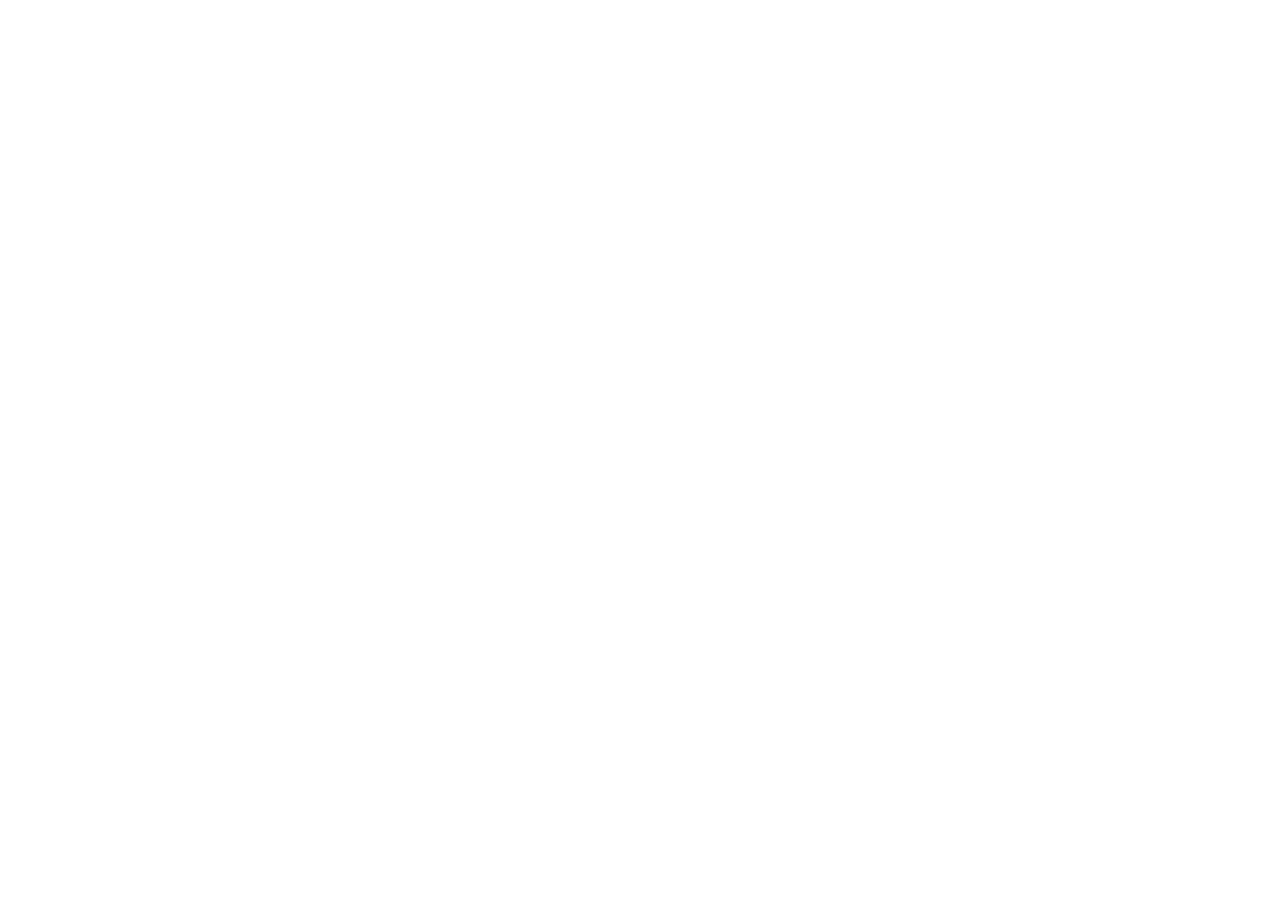
==== photos.html @ fa326661 "add photos.html file" ====
<!doctype html>

<!-- If multi-language site, reconsider usage of html lang declaration here. -->
<html lang="en"> 

<head>
 
  <meta charset="utf-8">

  <title>Whether Check</title>
  
  <!-- 120 word description for SEO purposes goes here. Note: Usage of lang tag. -->
  <meta name="description" lang="en" content="">
  
  <!-- Keywords to help with SEO go here. Note: Usage of lang tag.  -->
  <meta name="keywords" lang="en" content="">
  
  <!-- View-port Basics: http://mzl.la/VYREaP -->
  <!-- This meta tag is used for mobile device to display the page without any zooming,
       so how much the device is able to fit on the screen is what's shown initially. 
       Remove comments from this tag, when you want to apply media queries to the website. -->
  <meta name="viewport" content="width=device-width, initial-scale=1, maximum-scale=1">

  <!-- Place favicon.ico in the root directory: mathiasbynens.be/notes/touch-icons -->
  <link rel="shortcut icon" href="favicon.ico" />

  <!-- FontAwesome CDN link -->
  <link rel="stylesheet" media="screen" href="./assets/vendor/fontAwesome.all.min.css">
  <link rel="stylesheet" href="https://cdnjs.cloudflare.com/ajax/libs/font-awesome/5.15.1/css/all.min.css">

  <!-- Default style-sheet is for 'media' type screen (color computer display).  -->
  <link rel="stylesheet" media="screen" href="./assets/css/style.css" >

  <!-- html5shiv aka html5 shim. Supporting HTML5 and CSS for IE browsers less than IE9. -->	
  <!--[if lt IE 9]>  
  <script src="http://html5shiv.googlecode.com/svn/trunk/html5.js"></script>  
  <![endif]-->

</head>

<body>

  <!--container start-->
  <div class="container">

    <!--Header section start-->
    <header>
    </header>
    <!--Header section ends-->

    <!--Main section start-->
    <main>
    </main>
    <!--Main section ends-->

    <!--Footer section start-->
    <footer>      
    </footer>
    <!--Footer section ends-->

  </div>
  <!--container ends-->


<script src="./assets/vendor/jquery-1.8.3.min.js"></script>
<script src="./assets/js/script.js"></script>
</body>
</html>
---- assets/css/style.css ----
@charset "utf-8";

/*------------------------------------------------------------------
  [Table of contents]
  * To keep an overview of structure of your code, we make use of table of 
  * content. Table of content is use display the overall tree structure of your
  * Layout. 
  * (NOTE: Remove this commented code once you start developing the code.
  * Remove the following table of content and add your own as this is just and 
  * example to let you know)

  1. CSS Reset Code
    1.1. Eric Meyers Reset/HTML5 display-role reset for older browsers
    1.2. Clear Fix
    1.3. Font class declaration
  2. Body
  3. Header / .header
    2.1. Navigation / .navbar
  4. Content / .content
    4.1. Left column / .leftcolumn
    4.2. Right column / .rightcolumn
    4.3. Sidebar / .sidebar
      4.3.1. RSS / .rss
      4.3.2. Search / .search
      4.3.3. Boxes / .box
      4.3.4. Sideblog / .sideblog
      4.3.5. Advertisements / .ads
  5. Footer / .footer
  ------------------------------------------------------------------*/

/*------------------------------------------------------------------
  [Color codes]
  * Mention the color code you have used in your html document for the respective
  * elements given as follow. 
  * (NOTE: Remove this commented code once you start developing the code. 
  * Remove the following color code and add your own as this is just and 
  * example to let you know)

  Header nav: #e5e5df (Cararra)
  Header nav a (hover): #fff (white)
  Header nav a (active): #fff (white)
-------------------------------------------------------------------*/

/*------------------------------------------------------------------
  [Typography]
  * Mention the Typography you have used in your html document for the respective
  * elements given as follow.
  * (NOTE: Remove this commented code once you start developing the code. 
  * Remove the following typography and add your own as this is just and 
  * example to let you know)

  Header nav a: 16px 'Futura Bold', 'Gill Sans', Arial, 'Helvetica Neue', Helvetica, sans-serif;
  View-register li a : 12px 'Futura Bold', 'Gill Sans', Arial, 'Helvetica Neue', Helvetica, sans-serif;
  -------------------------------------------------------------------*/

/* ==========================================================================
   1. CSS Reset Code
   ========================================================================== */

/* 1.1. Eric Meyers Reset
   http://meyerweb.com/eric/tools/css/reset/
   v2.0 | 20110126
   License: none (public domain)
   ========================================================================== */
html, body, div, span, applet, object, iframe, h1, h2, h3, h4, h5, h6, p,
blockquote, pre, a, abbr, acronym, address, big, cite, code, del, dfn, em, img,
ins, kbd, q, s, samp, small, strike, strong, sub, sup, tt, var, b, u, i, center,
dl, dt, dd, ol, ul, li, fieldset, form, label, legend, table, caption, tbody,
tfoot, thead, tr, th, td, article, aside, canvas, details, embed, figure,
figcaption, footer, header, hgroup, menu, nav, output, ruby, section, summary,
time, mark, audio, video {
  margin: 0;
  padding: 0;
  border: 0;
  font-size: 100%;
  font: inherit;
  vertical-align: baseline;
}

/* HTML5 display-role reset for older browsers */
article, aside, details, figcaption, figure,
footer, header, hgroup, menu, nav, section {
  display: block;
}

/* Force scrollbar */
html { overflow-y: scroll; }

/* Align radios and text inputs with their label */

input[type='radio'] { vertical-align: text-bottom; }

/* Hand cursor on clickable input elements */
label,
input[type='button'],
input[type='submit'],
button {
  cursor: pointer;
}

strong {
  font-weight: bold;
  font-family: inherit;
  font-size: inherit;
}

em { font-style: italic; }

img {
  border: 0;
  vertical-align: middle;
}

sub,
sup {
  vertical-align: baseline;
  position: relative;
  font-size: 55%;
  line-height: 0;
}

sup { top: -.7em; }

sub { bottom: -.25em; }

/* 1.2. Clear Fix
   ========================================================================== */

.cf:before,
.cf:after {
  display: table;
  content: " ";
}

.cf:after { clear: both; }

.cf { *zoom: 1; }

/* 1.3. Font class declaration
   ========================================================================== */
/*
 * Mention the font property (eg: font-family, font-size, font-weight, font-style
 * etc) that have been commonly used in the html document. Make a class of it and
 * apply to the element wherever it is needed. If any single property in changed,
 * then override only that property in the particular class which is used for the
 * element.
 * (NOTE: Remove this commented code once you start 
 * developing the code. Remove the following font class and add your own
 * as this is just and example to let you know. If there is only one font family
 * followed throughout the site, then menstion the font property in body. No need
 * of creating an extra class for it) */

.futura-bold-font {
  font-family: 'Futura Bold', 'Gill Sans', Arial, 'Helvetica Neue', Helvetica, sans-serif;
  font-style: normal;
  font-weight: bold;
}
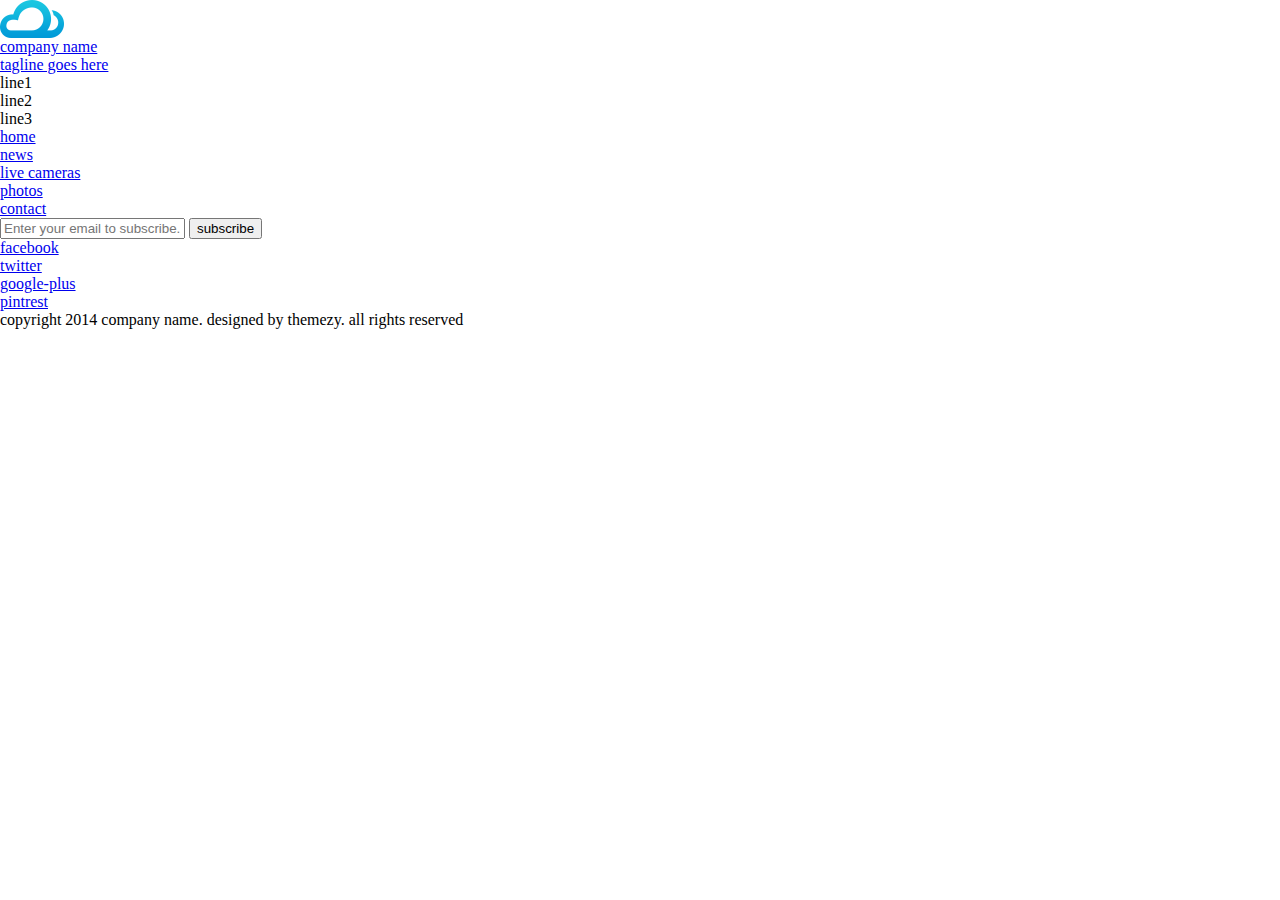
==== commit 49710c06: "add header and footer section structure" ====
--- a/photos.html
+++ b/photos.html
@@ -1,68 +1,102 @@
 <!doctype html>
+<html lang="en"> 
+  <head>
+    <meta charset="utf-8">
+    <title>Weather Check</title>
+    <meta name="description" lang="en" content="Openweather API is one of the most recognisable and elegant APIs. Powered by ML technologies, it provides all necessary for businesses weather information for any location on the globe. All you need to start using it is to sign up and call API straightforwardly.">
+    <meta name="keywords" lang="en" content="Openweather, api, Current Weather, forcasting, weather forcasting">
+    <meta name="viewport" content="width=device-width, initial-scale=1, maximum-scale=1">
+    <link rel="shortcut icon" href="favicon.ico" />
 
-<!-- If multi-language site, reconsider usage of html lang declaration here. -->
-<html lang="en"> 
+    <!-- FontAwesome CDN link -->
+    <link rel="stylesheet" media="screen" href="./assets/vendor/fontAwesome.all.min.css">
+    <link rel="stylesheet" href="https://cdnjs.cloudflare.com/ajax/libs/font-awesome/5.15.1/css/all.min.css">
 
-<head>
- 
-  <meta charset="utf-8">
+    <!-- Default style-sheet is for 'media' type screen (color computer display).  -->
+    <link rel="stylesheet" media="screen" href="./assets/css/style.css" >
+    
+    <script src="http://html5shiv.googlecode.com/svn/trunk/html5.js"></script>  
+  </head>
 
-  <title>Whether Check</title>
-  
-  <!-- 120 word description for SEO purposes goes here. Note: Usage of lang tag. -->
-  <meta name="description" lang="en" content="">
-  
-  <!-- Keywords to help with SEO go here. Note: Usage of lang tag.  -->
-  <meta name="keywords" lang="en" content="">
-  
-  <!-- View-port Basics: http://mzl.la/VYREaP -->
-  <!-- This meta tag is used for mobile device to display the page without any zooming,
-       so how much the device is able to fit on the screen is what's shown initially. 
-       Remove comments from this tag, when you want to apply media queries to the website. -->
-  <meta name="viewport" content="width=device-width, initial-scale=1, maximum-scale=1">
+  <body>
 
-  <!-- Place favicon.ico in the root directory: mathiasbynens.be/notes/touch-icons -->
-  <link rel="shortcut icon" href="favicon.ico" />
+    <!--container start-->
+    <div class="container">
 
-  <!-- FontAwesome CDN link -->
-  <link rel="stylesheet" media="screen" href="./assets/vendor/fontAwesome.all.min.css">
-  <link rel="stylesheet" href="https://cdnjs.cloudflare.com/ajax/libs/font-awesome/5.15.1/css/all.min.css">
+      <!--Header section start-->
+      <header>
+        <div class="wrapper">
+          <!-- Logo starts here -->
+          <a href="index.html" title="logo" class="logo">
+            <div class="logoImage">
+              <img src="./assets/images/logo.png" alt="logo" />
+            </div>
+            <div class="logoText">
+              <h1>company name</h1>
+              <span>tagline goes here</span>
+            </div>
+          </a>
+          <!-- Logo ends here -->
+          <!-- Humberger starts here -->
+          <div class="burger">
+            <div class="line">line1</div>
+            <div class="line">line2</div>
+            <div class="line">line3</div>
+          </div>
+          <!-- Humberger ends here -->
+          <!-- Navbar starts here -->
+          <nav class="navbar hide-navbar">
+            <ul class="menu">
+              <li class="menu-item"><a href="index.html" class="menu-link" title="home">home</a></li>
+              <li class="menu-item"><a href="#" class="menu-link" title="news">news</a></li>
+              <li class="menu-item"><a href="#" class="menu-link" title="live cameras">live cameras</a></li>
+              <li class="menu-item"><a href="photos.html" class="menu-link active" title="photos">photos</a></li>
+              <li class="menu-item"><a href="#" class="menu-link" title="contact">contact</a></li>
+            </ul>
+          </nav>
+          <!-- Navbar ends here -->
+        </div>
+      </header>
+      <!--Header section ends-->
 
-  <!-- Default style-sheet is for 'media' type screen (color computer display).  -->
-  <link rel="stylesheet" media="screen" href="./assets/css/style.css" >
+      <!--Main section start-->
+      <main>
+      </main>
+      <!--Main section ends-->
 
-  <!-- html5shiv aka html5 shim. Supporting HTML5 and CSS for IE browsers less than IE9. -->	
-  <!--[if lt IE 9]>  
-  <script src="http://html5shiv.googlecode.com/svn/trunk/html5.js"></script>  
-  <![endif]-->
+      <!--Footer section start-->
+      <footer>
+        <div class="wrapper">
+          <div class="mail-and-icons">
+            <form class="email-form">
+              <div class="form-inputs">
+                <input type="email" class="input-field" placeholder="Enter your email to subscribe..." />
+                <input type="submit" class="btn subscribe" name="subscribe" value="subscribe" />
+              </div>
+            </form>
+            <ul class="footer-icons">
+              <li class="icon">
+                <a href="#" class="icon-link facebook" title="facebook">facebook</a>
+              </li>
+              <li class="icon">
+                <a href="#" class="icon-link twitter" title="twitter">twitter</a>
+              </li>
+              <li class="icon">
+                <a href="#" class="icon-link google-plus" title="google-plus">google-plus</a>
+              </li>
+              <li class="icon">
+                <a href="#" class="icon-link pintrest" title="pintrest">pintrest</a>
+              </li>
+            </ul>
+          </div>
+          <p class="copy-right-text">copyright 2014 company <span class="lowercase-text">name</span>. designed <span class="lowercase-text">by</span> themezy. all <span class="lowercase-text">rights reserved</span></p>
+        </div>
+      </footer>
+      <!--Footer section ends-->
 
-</head>
+    </div>
+    <!--container ends-->
 
-<body>
-
-  <!--container start-->
-  <div class="container">
-
-    <!--Header section start-->
-    <header>
-    </header>
-    <!--Header section ends-->
-
-    <!--Main section start-->
-    <main>
-    </main>
-    <!--Main section ends-->
-
-    <!--Footer section start-->
-    <footer>      
-    </footer>
-    <!--Footer section ends-->
-
-  </div>
-  <!--container ends-->
-
-
-<script src="./assets/vendor/jquery-1.8.3.min.js"></script>
-<script src="./assets/js/script.js"></script>
-</body>
+    <script src="./assets/js/script.js"></script>
+  </body>
 </html>
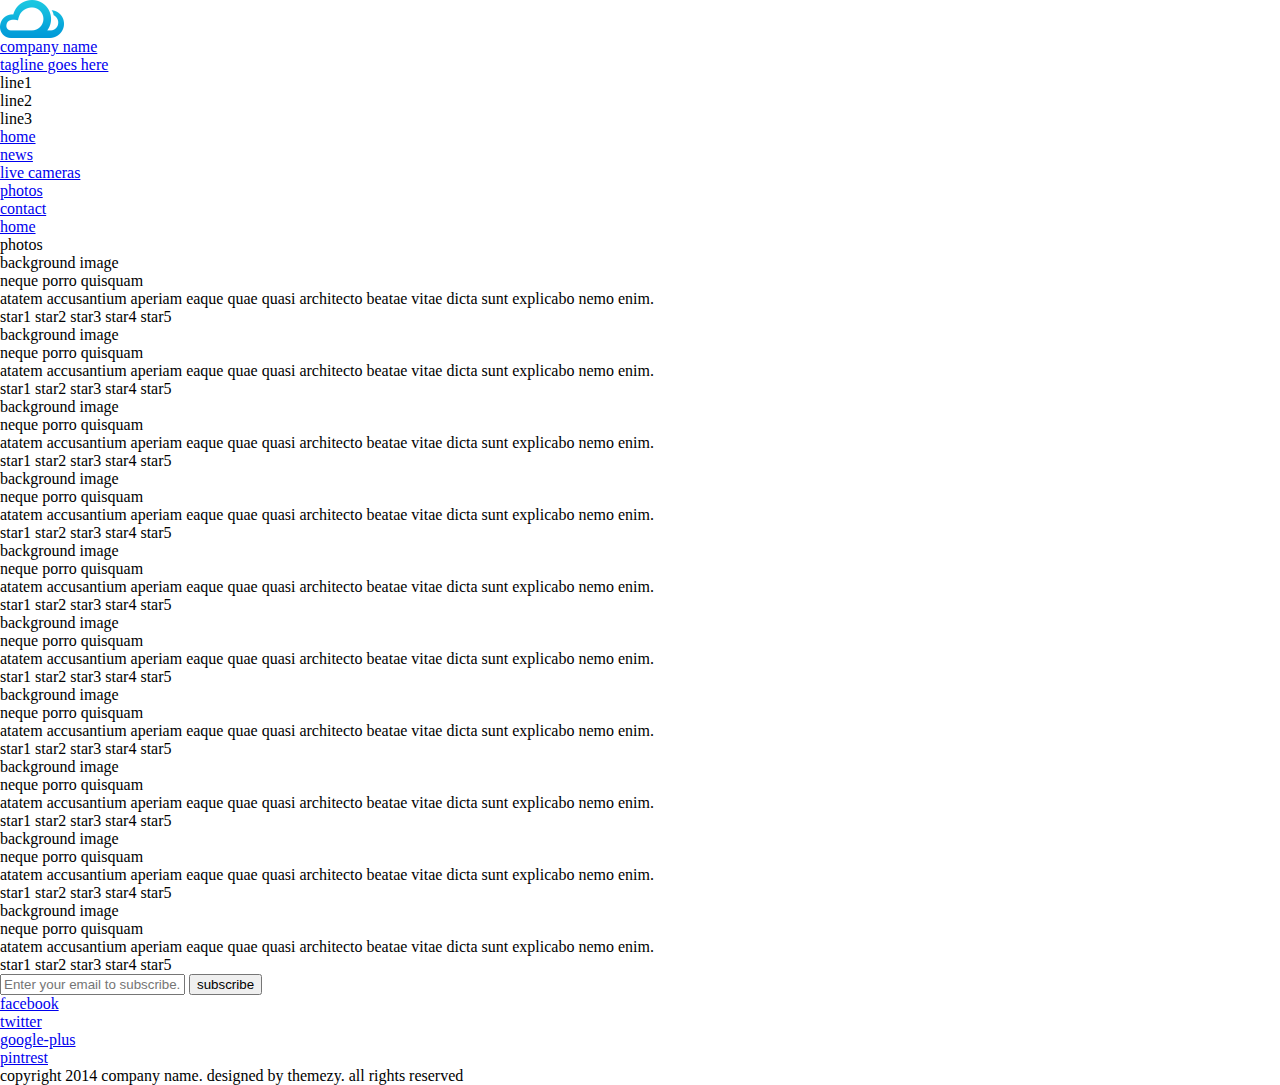
==== commit ea5769c4: "add banner structure for photos.html" ====
--- a/photos.html
+++ b/photos.html
@@ -60,7 +60,183 @@
       <!--Header section ends-->
 
       <!--Main section start-->
-      <main>
+      <main class="photos-main">
+        <!-- Banner section starts here -->
+        <div class="banner">
+          <div class="wrapper">
+            <ul class="breadcrums">
+              <li class="from"><a href="index.html" title="home page">home</a></li>
+              <li class="to">photos</li>
+            </ul>
+            <div class="photo-cards">
+              <ul class="cards">
+                <li class="card">
+                  <div class="photo-container">background image</div>
+                  <article class="card-text">
+                    <h4 class="card-title">neque porro quisquam</h4>
+                    <p class="card-decsription">
+                      atatem accusantium aperiam eaque quae quasi architecto beatae vitae dicta sunt explicabo nemo enim.
+                    </p>
+                    <p class="ratings">
+                      <span class="icon-star">star1</span>
+                      <span class="icon-star">star2</span>
+                      <span class="icon-star">star3</span>
+                      <span class="icon-star">star4</span>
+                      <span class="icon-star">star5</span>
+                    </p>  
+                  </article>
+                </li>
+                <li class="card">
+                  <div class="photo-container">background image</div>
+                  <article class="card-text">
+                    <h4 class="card-title">neque porro quisquam</h4>
+                    <p class="card-decsription">
+                      atatem accusantium aperiam eaque quae quasi architecto beatae vitae dicta sunt explicabo nemo enim.
+                    </p>
+                    <p class="ratings">
+                      <span class="icon-star">star1</span>
+                      <span class="icon-star">star2</span>
+                      <span class="icon-star">star3</span>
+                      <span class="icon-star">star4</span>
+                      <span class="icon-star">star5</span>
+                    </p>  
+                  </article>
+                </li>
+                <li class="card">
+                  <div class="photo-container">background image</div>
+                  <article class="card-text">
+                    <h4 class="card-title">neque porro quisquam</h4>
+                    <p class="card-decsription">
+                      atatem accusantium aperiam eaque quae quasi architecto beatae vitae dicta sunt explicabo nemo enim.
+                    </p>
+                    <p class="ratings">
+                      <span class="icon-star">star1</span>
+                      <span class="icon-star">star2</span>
+                      <span class="icon-star">star3</span>
+                      <span class="icon-star">star4</span>
+                      <span class="icon-star">star5</span>
+                    </p>  
+                  </article>
+                </li>
+                <li class="card">
+                  <div class="photo-container">background image</div>
+                  <article class="card-text">
+                    <h4 class="card-title">neque porro quisquam</h4>
+                    <p class="card-decsription">
+                      atatem accusantium aperiam eaque quae quasi architecto beatae vitae dicta sunt explicabo nemo enim.
+                    </p>
+                    <p class="ratings">
+                      <span class="icon-star">star1</span>
+                      <span class="icon-star">star2</span>
+                      <span class="icon-star">star3</span>
+                      <span class="icon-star">star4</span>
+                      <span class="icon-star">star5</span>
+                    </p>  
+                  </article>
+                </li>
+                <li class="card">
+                  <div class="photo-container">background image</div>
+                  <article class="card-text">
+                    <h4 class="card-title">neque porro quisquam</h4>
+                    <p class="card-decsription">
+                      atatem accusantium aperiam eaque quae quasi architecto beatae vitae dicta sunt explicabo nemo enim.
+                    </p>
+                    <p class="ratings">
+                      <span class="icon-star">star1</span>
+                      <span class="icon-star">star2</span>
+                      <span class="icon-star">star3</span>
+                      <span class="icon-star">star4</span>
+                      <span class="icon-star">star5</span>
+                    </p>  
+                  </article>
+                </li>
+              </ul>
+              <ul class="cards">
+                <li class="card">
+                  <div class="photo-container">background image</div>
+                  <article class="card-text">
+                    <h4 class="card-title">neque porro quisquam</h4>
+                    <p class="card-decsription">
+                      atatem accusantium aperiam eaque quae quasi architecto beatae vitae dicta sunt explicabo nemo enim.
+                    </p>
+                    <p class="ratings">
+                      <span class="icon-star">star1</span>
+                      <span class="icon-star">star2</span>
+                      <span class="icon-star">star3</span>
+                      <span class="icon-star">star4</span>
+                      <span class="icon-star">star5</span>
+                    </p>  
+                  </article>
+                </li>
+                <li class="card">
+                  <div class="photo-container">background image</div>
+                  <article class="card-text">
+                    <h4 class="card-title">neque porro quisquam</h4>
+                    <p class="card-decsription">
+                      atatem accusantium aperiam eaque quae quasi architecto beatae vitae dicta sunt explicabo nemo enim.
+                    </p>
+                    <p class="ratings">
+                      <span class="icon-star">star1</span>
+                      <span class="icon-star">star2</span>
+                      <span class="icon-star">star3</span>
+                      <span class="icon-star">star4</span>
+                      <span class="icon-star">star5</span>
+                    </p>  
+                  </article>
+                </li>
+                <li class="card">
+                  <div class="photo-container">background image</div>
+                  <article class="card-text">
+                    <h4 class="card-title">neque porro quisquam</h4>
+                    <p class="card-decsription">
+                      atatem accusantium aperiam eaque quae quasi architecto beatae vitae dicta sunt explicabo nemo enim.
+                    </p>
+                    <p class="ratings">
+                      <span class="icon-star">star1</span>
+                      <span class="icon-star">star2</span>
+                      <span class="icon-star">star3</span>
+                      <span class="icon-star">star4</span>
+                      <span class="icon-star">star5</span>
+                    </p>  
+                  </article>
+                </li>
+                <li class="card">
+                  <div class="photo-container">background image</div>
+                  <article class="card-text">
+                    <h4 class="card-title">neque porro quisquam</h4>
+                    <p class="card-decsription">
+                      atatem accusantium aperiam eaque quae quasi architecto beatae vitae dicta sunt explicabo nemo enim.
+                    </p>
+                    <p class="ratings">
+                      <span class="icon-star">star1</span>
+                      <span class="icon-star">star2</span>
+                      <span class="icon-star">star3</span>
+                      <span class="icon-star">star4</span>
+                      <span class="icon-star">star5</span>
+                    </p>  
+                  </article>
+                </li>
+                <li class="card">
+                  <div class="photo-container">background image</div>
+                  <article class="card-text">
+                    <h4 class="card-title">neque porro quisquam</h4>
+                    <p class="card-decsription">
+                      atatem accusantium aperiam eaque quae quasi architecto beatae vitae dicta sunt explicabo nemo enim.
+                    </p>
+                    <p class="ratings">
+                      <span class="icon-star">star1</span>
+                      <span class="icon-star">star2</span>
+                      <span class="icon-star">star3</span>
+                      <span class="icon-star">star4</span>
+                      <span class="icon-star">star5</span>
+                    </p>  
+                  </article>
+                </li>
+              </ul>
+            </div>
+          </div>
+        </div>
+        <!-- Banner section ends here -->
       </main>
       <!--Main section ends-->
 
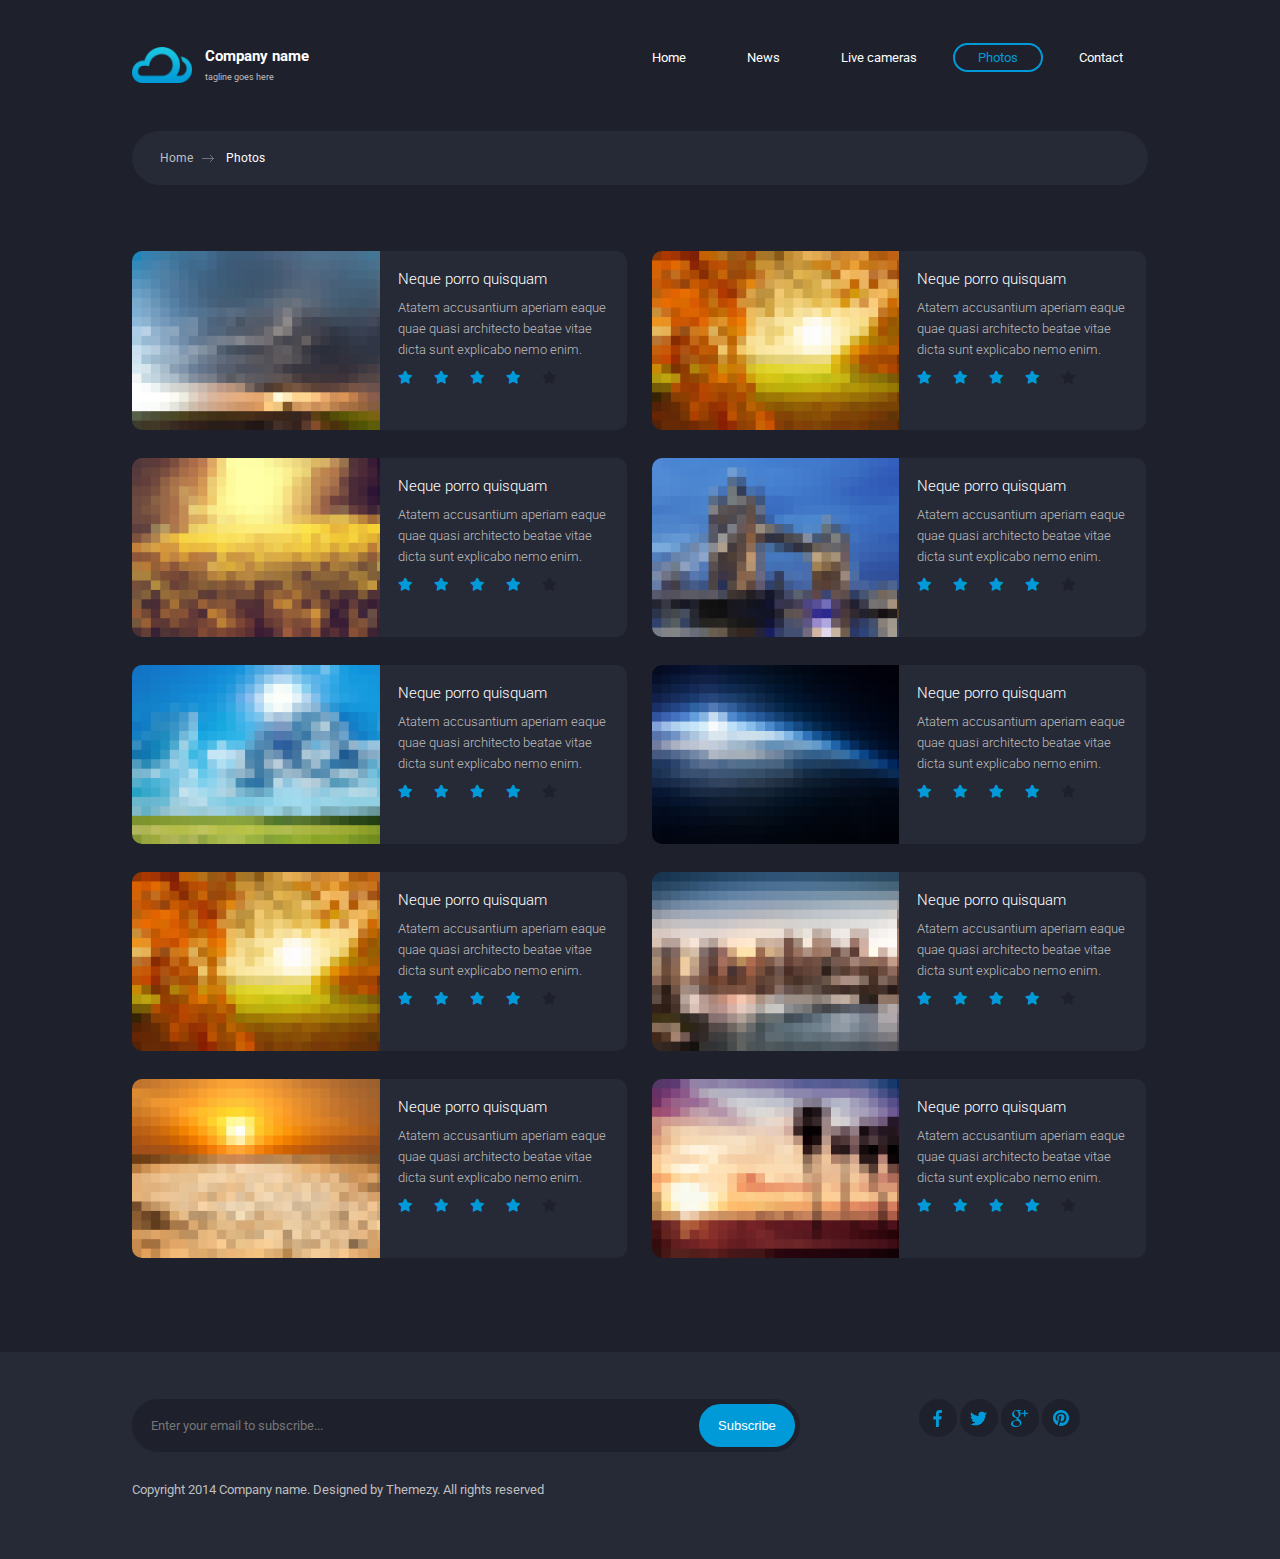
==== commit 8ff0ad44: "remove html5 script link from photos.html" ====
--- a/photos.html
+++ b/photos.html
@@ -15,7 +15,6 @@
     <!-- Default style-sheet is for 'media' type screen (color computer display).  -->
     <link rel="stylesheet" media="screen" href="./assets/css/style.css" >
     
-    <script src="http://html5shiv.googlecode.com/svn/trunk/html5.js"></script>  
   </head>
 
   <body>
--- a/assets/css/style.css
+++ b/assets/css/style.css
@@ -1,4 +1,5 @@
 @charset "utf-8";
+@import url('https://fonts.googleapis.com/css2?family=Roboto:wght@100;300;400;500;700;900&display=swap');
 
 /*------------------------------------------------------------------
   [Table of contents]
@@ -155,3 +156,1089 @@
   font-style: normal;
   font-weight: bold;
 }
+
+/* ==========================================================================
+  common styling starts
+ ========================================================================== */
+
+:root {
+  --primery-bg-color : #1e202b;
+  --secondary-bg-color : #262936;
+  --headline-text-color : #fff;
+  --info-text-color : #bfbfbf;
+  --button-color : #009ad8;
+}
+
+*,
+*::after,
+*::before { 
+  -webkit-box-sizing: border-box; 
+  box-sizing: border-box; 
+}
+
+body { font-family: 'Roboto', sans-serif; }
+ul { list-style: none; }
+a { text-decoration: none; }
+
+.wrapper {
+  max-width: 1349px;
+  width: 79.3%;
+  margin: 0 auto;
+}
+
+.btn {
+  padding: 0 35px;
+  border: 2px solid var(--button-color);
+  border-radius: 50px;
+  background:var(--button-color);
+  color: var(--headline-text-color);
+  font-size: 13px;
+  text-transform: capitalize;
+  -webkit-transition: .3s ease;
+  -o-transition: .3s ease;
+  transition: .3s ease;
+}
+
+.headline {
+  margin-bottom: 19px;
+  color: var(--headline-text-color);
+  font-size: 34px;
+  font-weight: 300;
+}
+
+.headline::first-letter { text-transform: capitalize; }
+
+/* ==========================================================================
+  Header styling starts
+ ========================================================================== */
+
+header { 
+  width: 100%;
+  background-color: var(--primery-bg-color);
+}
+
+header .wrapper,
+.logo,
+.menu { 
+  display: -webkit-box; 
+  display: -ms-flexbox; 
+  display: flex; 
+}
+
+header .wrapper { padding: 47px 0; }
+
+.logo { 
+  -webkit-box-flex: 1; 
+  -ms-flex: 1; 
+  flex: 1; 
+}
+
+.navbar { 
+  -webkit-box-flex: 3; 
+  -ms-flex: 3; 
+  flex: 3; 
+}
+
+/*----- Logo starts here -----*/
+
+.logoImage { 
+  width: 60px;
+  margin-right: 13px;
+}
+
+.logoImage img {
+  width: 100%;
+  background-position: center;
+  background-repeat: no-repeat;
+  background-size: cover;
+} 
+
+.logoText h1 {
+  color: var(--headline-text-color);
+  font-size: 15px;
+  font-weight: 700;
+}
+
+.logoText h1::first-letter { text-transform: capitalize; }
+
+.logoText span {
+  color: var(--info-text-color);
+  font-size: 9px;
+}
+
+/*----- Burger starts here -----*/
+
+.burger { display: none; }
+
+/*----- Navbar starts here -----*/
+
+.menu { float: right; }
+.menu-item { margin-left: 11px; }
+
+.menu-item:not(:nth-child(3)),
+.menu-item:nth-child(3)::first-letter { text-transform: capitalize; }
+
+.menu-link { 
+  padding: 5px 23px;
+  border: 2px solid transparent;
+  border-radius: 50px;
+  color: var(--headline-text-color); 
+  font-size: 13px;
+  font-weight: 400;
+  -webkit-transition: .3s ease;
+  -o-transition: .3s ease;
+  transition: .3s ease;
+}
+
+.menu-link.active { 
+  border-color: var(--button-color);
+  color: var(--button-color); 
+}
+
+/* ==========================================================================
+  Header styling ends
+ ========================================================================== */
+
+/* ==========================================================================
+  Home page Main styling starts
+  ========================================================================== */
+  
+/*----- Banner starts here -----*/
+
+.home-main .banner {
+  width: 100%;
+  padding: 66px 0 207px;
+  position: relative;
+  background: url("../images/banner.png");
+  background-position: 0;
+  background-repeat: no-repeat;
+  background-size: cover;
+}
+
+.form-inputs {
+  padding: 5px;
+  border-radius: 50px;
+  display:-webkit-box;
+  display:-ms-flexbox;
+  display:flex;
+  -webkit-box-orient:horizontal;
+  -webkit-box-direction:normal;
+  -ms-flex-direction:row;
+  flex-direction:row;
+  background-color: var(--primery-bg-color);
+}
+
+.input-field {
+  width: 100%;
+  padding: 14px;
+  border: none;
+  border-radius: 50px;
+  background-color: var(--primery-bg-color);
+  color: var(--headline-text-color);
+  font-family: 'Roboto', sans-serif;
+}
+
+.input-field:focus { outline: none; }
+
+/*----- Weather report starts here -----*/
+
+.error-container { padding-bottom: 10px; }
+
+.message {
+  color: #ffffff;
+  font-size: 25px;
+  text-transform: capitalize;
+}
+
+.weather-report {
+  width: 40%;
+  border-radius: 10px;
+  position: absolute;
+  top: 57%;
+  left: 50%;
+  -webkit-transform: translateX(-50%);
+  -ms-transform: translateX(-50%);
+  transform: translateX(-50%);
+  background-color: #323544;
+}
+
+.report-header {
+  padding: 10px 10px;
+  border-top-left-radius: 10px;
+  border-top-right-radius: 10px;
+  display: -webkit-box;
+  display: -ms-flexbox;
+  display: flex;
+  -webkit-box-pack: justify;
+  -ms-flex-pack: justify;
+  justify-content: space-between;
+  background-color: #2d303d;
+  color: var(--info-text-color);
+}
+
+.report-header span { 
+  font-size: 13px;
+  text-transform: capitalize; 
+}
+
+.report-details { padding: 35px 20px 28px; }
+
+.report-city {
+  margin-bottom: 13px;
+  color: var(--info-text-color);
+  font-weight: 500;
+  text-transform: capitalize; 
+}
+
+.temprature-details,
+.other-weather-details,
+.other-weather-details > li { 
+  display: -webkit-box; 
+  display: -ms-flexbox; 
+  display: flex; 
+}
+
+.temprature-details { 
+  margin-bottom: 13px; 
+  -ms-flex-wrap: wrap; 
+  flex-wrap: wrap;
+}
+
+.temrature {
+  margin-right: 35px;
+  color: var(--headline-text-color);
+  font-size: 82px;
+  font-weight: 900;
+  text-transform: uppercase;
+}
+
+.temparture-icon figure,
+.temparture-icon figure img {
+  width: 86px;
+  margin-top: 10px;
+}
+
+.temparture-icon figure img {
+  width: 100%;
+  background-position: center;
+  background-repeat: no-repeat;
+  background-size: cover;
+}
+
+.other-weather-details > li { margin-right: 22px; }
+.other-weather-details > li figure { margin-right: 5px; }
+
+.other-weather-details > li span { 
+  margin-top: 2px;
+  font-size: 14px;
+  color: var(--info-text-color);
+}
+
+.wind-direction { text-transform: capitalize; }
+
+/*----- Live Cameras starts here -----*/
+
+.live-cameras {
+  width: 100%;
+  background: var(--primery-bg-color);
+}
+
+.live-cameras .wrapper { padding: 238px 0 77px; }
+
+.cities {
+  display: -webkit-box;
+  display: -ms-flexbox;
+  display: flex;
+  -ms-flex-wrap: wrap;
+  flex-wrap: wrap;
+  -webkit-box-pack: justify;
+  -ms-flex-pack: justify;
+  justify-content: space-between;
+}
+
+.city { 
+  width: calc(249px - 3px); 
+  margin-bottom: 19px;
+  position: relative;
+}
+
+.city figure { margin-bottom: 18px; }
+
+.city figure img {
+  width: 100%;
+  border-radius: 5px;
+  position: relative;
+  background-position: center;
+  background-repeat: no-repeat;
+  background-size: cover;
+}
+
+.city figure::before {
+  content: '';
+  width: 42px;
+  height: 42px;
+  position: absolute;
+  z-index: 1;
+  top: 28%;
+  left: 50%;
+  -webkit-transform: translateX(-50%);
+  -ms-transform: translateX(-50%);
+  transform: translateX(-50%);
+  background-image: url('../images/play-button.png');
+  background-position: center;
+  background-repeat: no-repeat;
+  background-size: cover;
+}
+
+.city-name {
+  margin-bottom: 9px;
+  color: var(--headline-text-color);
+  font-size: 15px;
+  font-weight: 300;
+  text-transform: capitalize;
+}
+
+.city-date-time {
+  color: var(--info-text-color);
+  font-size: 10px;
+}
+
+.uppercase-word { text-transform: uppercase; }
+
+/*----- News section starts here -----*/
+
+.news {
+  width: 100%;
+  background-color: var(--secondary-bg-color);
+}
+
+.news .wrapper { padding: 65px 0 60px; }
+
+.news-posts { 
+  display: -webkit-box; 
+  display: -ms-flexbox; 
+  display: flex; 
+}
+
+.post { 
+  width: calc(342px - 4px); 
+  display: -webkit-box; 
+  display: -ms-flexbox; 
+  display: flex;
+}
+
+.post:not(:last-child) { margin-right: 30px; }
+
+.post-date { 
+  margin: 3px 36px 0 0;
+  color: var(--button-color);
+  font-size: 23px;
+  font-weight: 300;
+}
+
+.post-headline::first-letter,
+.post-description::first-letter,
+.capital-letter { text-transform: capitalize; }
+
+.post-headline,
+.post-description { font-size: 13px; }
+
+.post-headline {
+  margin-bottom: 18px;
+  color: var(--headline-text-color);
+  font-weight: 500;
+}
+
+.post-description {
+  margin-bottom: 5px;
+  color: var(--info-text-color);
+  line-height: 1.6;
+}
+
+/* feature-analysis-photos starts here
+  ========================================================================== */
+  
+/*----- Feature starts here -----*/
+
+.feature-analysis-photos-section {
+  width: 100%;
+  background-color: var(--primery-bg-color);
+}
+
+.feature-analysis-photos-section .wrapper { padding: 65px 0; }
+
+.feature-analysis-photos { 
+  display: -webkit-box; 
+  display: -ms-flexbox; 
+  display: flex; 
+  -ms-flex-wrap: wrap; 
+  flex-wrap: wrap;
+}
+
+.feature-analysis-photos > li { 
+  width: calc(344px - 4px);
+  margin-bottom: 5px;
+}
+
+.feature-analysis-photos > li:not(:last-child) { margin-right: 24px; }
+.features .headline { margin-bottom: 17px; }
+
+.feature-item {
+  margin-bottom: 9px;
+  display: -webkit-box;
+  display: -ms-flexbox;
+  display: flex;
+}
+
+.feature-item .right-arrow { margin-right: 10px; }
+
+.feature-headline::first-letter,
+.feature-description::first-letter { text-transform: capitalize; }
+
+.feature-headline {
+  margin: 3px 0 18px 0;
+  color: #fff;
+  font-size: 13px;
+  font-weight: 600;
+  cursor: pointer;
+  -webkit-transition: .3s ease;
+  -o-transition: .3s ease;
+  transition: .3s ease;
+}
+
+.feature-description {
+  color: var(--info-text-color);
+  font-size: 13px;
+  line-height: 1.6;
+}
+
+/*----- Analyssi starts here -----*/
+
+.analyssis-item { 
+  padding: 10px 0 9px 0;
+  display: -webkit-box;
+  display: -ms-flexbox;
+  display: flex;
+}
+
+.analyssis-item:not(:last-child) { border-bottom: 1px solid #353844; }
+.analyssis-item .right-arrow { margin-right: 7px; } 
+.analyssis-info::first-letter { text-transform: capitalize; }
+
+.analyssis-info {
+  margin-top: 1px;
+  color: var(--info-text-color);
+  font-size: 13px;
+  -webkit-transition: .3s ease;
+  -o-transition: .3s ease;
+  transition: .3s ease;
+}
+
+/*----- photos starts here -----*/
+
+.photos-headline { 
+  margin-bottom: 24px;
+  text-transform: capitalize; 
+}
+
+.gallery-item {
+  width: 106px;
+  margin-bottom: 10px;
+  float: left;
+  cursor: pointer;
+}
+
+.gallery-item:not(:nth-child(3)):not(:nth-child(6)):not(:nth-child(9)) { margin-right: 10px; }
+
+.photo-wrapper,
+.photo-wrapper img { width: 100%; }
+
+.photo-wrapper img {
+  background-position: center;
+  background-repeat: no-repeat;
+  background-size: cover;
+}
+
+/* ==========================================================================
+  Home page Main styling ends
+  ========================================================================== */
+/* ==========================================================================
+  Photos page Main styling starts
+  ========================================================================== */
+
+.photos-main .banner {
+  width: 100%;
+  background-color: var(--primery-bg-color);
+}
+
+/*----- breadcrums starts here -----*/
+
+.breadcrums {
+  padding: 20px 28px;
+  border-radius: 50px;
+  display: -webkit-box;
+  display: -ms-flexbox;
+  display: flex;
+  background-color: var(--secondary-bg-color);
+  font-size: 12px;
+  font-weight: 400;
+  text-transform: capitalize;
+}
+
+.from a{ 
+  color: var(--info-text-color); 
+  -webkit-transition: all .3s ease; 
+  -o-transition: all .3s ease; 
+  transition: all .3s ease;
+}
+
+.to { color: var(--headline-text-color); }
+
+.to::before {
+  content: '';
+  padding: 0 6px;
+  margin: 0 12px 0 9px;
+  background-image: url('../images/arrow-gray.png');
+  background-position: center;
+  background-repeat: no-repeat;
+  background-size: auto;
+}
+
+/*----- Photo cards starts here -----*/
+
+.photo-cards {
+  padding: 66px 0;
+  display: -webkit-box;
+  display: -ms-flexbox;
+  display: flex;
+}
+
+.cards { width: 48.69%; }
+.cards:first-child { margin-right: 2.5%; }
+
+.card {
+  width: 100%;
+  height: 179px;
+  border-radius: 10px;
+  margin-bottom: 28px;
+  display: -webkit-box;
+  display: -ms-flexbox;
+  display: flex;
+  background-color: var(--secondary-bg-color);
+}
+
+.photo-container,
+.card-text { width: 50%;}
+
+.photo-container {
+  border-top-left-radius: 10px;
+  border-bottom-left-radius: 10px;
+  background: left center/cover no-repeat;
+  text-indent: -9999px;
+}
+
+.cards:first-child .card:first-child .photo-container { background-image: url(../images/photo-1.jpg); }
+.cards:first-child .card:nth-child(2) .photo-container { background-image: url(../images/photo-2.jpg); }
+.cards:first-child .card:nth-child(3) .photo-container { background-image: url(../images/photo-3.jpg); }
+.cards:first-child .card:nth-child(4) .photo-container { background-image: url(../images/photo-4.jpg); }
+.cards:first-child .card:last-child .photo-container { background-image: url(../images/photo-5.jpg); }
+.cards:last-child .card:first-child .photo-container { background-image: url(../images/photo-4.jpg); }
+.cards:last-child .card:nth-child(2) .photo-container { background-image: url(../images/photo-7.jpg); }
+.cards:last-child .card:nth-child(3) .photo-container { background-image: url(../images/photo-8.jpg); }
+.cards:last-child .card:nth-child(4) .photo-container { background-image: url(../images/photo-9.jpg); }
+.cards:last-child .card:last-child .photo-container { background-image: url(../images/photo-10.jpg); }
+.card-text { padding: 19px 18px; }
+
+.card-title::first-letter,
+.card-decsription::first-letter { text-transform: capitalize; }
+
+.card-title {
+  margin-bottom: 10px;
+  color: var(--headline-text-color);
+  font-size: 15px;
+  font-weight: 300;
+}
+
+.card-decsription {
+  margin-bottom: 11px;
+  color: var(--info-text-color);
+  font-size: 13px;
+  font-weight: 300;
+  line-height: 1.6;
+}
+
+.ratings {
+  display: -webkit-box;
+  display: -ms-flexbox;
+  display: flex;
+}
+
+.icon-star { text-indent: -9999px; }
+
+.icon-star::before {
+  content: '\f005';
+  float: left;
+  color: var(--button-color);
+  font-size: 13px;
+  font-family:"Font Awesome 5 Free";
+  font-weight: 900;
+  text-indent: 0;
+}
+
+.icon-star:last-child::before { color: var(--primery-bg-color); }
+
+/* ==========================================================================
+  Photos page Main styling ends
+  ========================================================================== */
+
+/* ==========================================================================
+  Footer styling starts
+  ========================================================================== */
+
+footer { 
+  width: 100%;
+  background-color: var(--secondary-bg-color);
+}
+
+footer .wrapper { padding: 47px 0px 62px; }
+
+.mail-and-icons { 
+  margin-bottom: 30px;
+  display: -webkit-box;
+  display: -ms-flexbox;
+  display: flex; 
+}
+
+.email-form { 
+  padding-right: 14px;
+  -webkit-box-flex: 2; 
+  -ms-flex: 2; 
+  flex: 2; 
+}
+
+.subscribe { padding: 0px 17px; }
+
+/*----- Footer icons starts here -----*/
+
+.footer-icons { 
+  -webkit-box-flex: 1; 
+  -ms-flex: 1; 
+  flex: 1; 
+}
+
+.footer-icons { 
+  display: -webkit-box; 
+  display: -ms-flexbox; 
+  display: flex; 
+}
+
+.footer-icons .icon:first-child { margin-left: 105px; }
+.footer-icons .icon { margin-right: 3px; }
+
+.icon-link {
+  width: 38px;
+  height: 38px;
+  border-radius: 50%;
+  display: inline-block;
+  background: var(--primery-bg-color);
+  background-repeat: no-repeat;
+  background-position: center;
+  background-size: 17px;
+  text-indent: -9999px; 
+  -webkit-transition:  all .3s ease; 
+  -o-transition:  all .3s ease; 
+  transition:  all .3s ease;
+}
+
+.facebook { background-image: url(../images/facebook.png); }
+.twitter { background-image: url(../images/twitter.png); }
+.google-plus { background-image: url(../images/google-plus-symbol.png); }
+
+.pintrest { 
+  background-image: url(../images/pinterest.png); 
+  background-size: 16px;
+}
+
+.copy-right-text {
+  color: var(--info-text-color);
+  font-size: 13px;
+  text-transform: capitalize;
+}
+
+.lowercase-text { text-transform: lowercase; }
+
+/* ==========================================================================
+  Footer styling ends
+  ========================================================================== */
+
+/* ==========================================================================
+  Media Queries starts
+  ========================================================================== */
+
+@media only screen and (min-width: 767px) {
+
+  /* Header starts here
+  ========================================================================== */
+  .menu-link:hover { color: var(--button-color); }  
+
+  /* Home page main starts here
+  ========================================================================== */
+  .btn:hover {
+    background: var(--headline-text-color);
+    color:var(--button-color);
+  }
+
+  /*----- feature-analysis-photo starts here -----*/
+
+  .feature-headline:hover,
+  .analyssis-info:hover { color: var(--button-color); }
+
+  .gallery-item .photo-wrapper:hover  img{
+    -webkit-transform: scale(1.1);
+    -ms-transform: scale(1.1);
+    transform: scale(1.1);
+    -webkit-transition:  all .3s ease;
+    -o-transition:  all .3s ease;
+    transition:  all .3s ease;
+  }
+
+  /* Photos page main starts here
+  ========================================================================== */
+  .from:hover a{ color: var(--button-color); }
+
+  /* Footer starts here
+  ========================================================================== */
+  .facebook:hover { background-image: url(../images/facebook-hover.png); }
+  .twitter:hover { background-image: url(../images/twitter-hover.png); }
+  .google-plus:hover { background-image: url(../images/google-plus-symbol-hover.png); }
+  .pintrest:hover { background-image: url(../images/pinterest-hover.png); }
+
+}
+
+@media screen and (max-width: 995px) {
+
+  /* Home page main starts here
+  ========================================================================== */
+  .wrapper { width: 92%; }
+  
+  /*----- Header starts here -----*/
+  .menu-item { margin-left: 0px; }
+
+  /*----- Weather report starts here -----*/
+  .weather-report { width: 50%; }
+  
+  /*----- News posts starts here -----*/
+  .news-posts { 
+    -ms-flex-wrap: wrap; 
+    flex-wrap: wrap; 
+  }
+
+  /* Photos page main starts here
+  ========================================================================== */
+  .card {
+    height: auto; 
+    margin-bottom: 26px;
+  }
+
+}
+
+@media screen and (max-width: 768px) {
+
+  /*----- Header starts here -----*/
+
+  header .wrapper { 
+    padding: 43px 0 47px;
+    position: relative;
+    -webkit-box-orient: vertical;
+    -webkit-box-direction: normal;
+    -ms-flex-direction: column;
+    flex-direction: column; 
+  }
+
+  .logoImage { 
+    width: 54px; 
+    margin-right: 12px;
+  }
+
+  .logoText h1 { font-size: 13px; }
+  .logoText span { font-size: 8px; }
+
+  .navbar {
+    margin-top: 40px;
+    position: relative;
+    left: 0;
+    right: 0;
+  }
+
+  .hide-navbar { display: none; }
+
+  .menu {
+    width: 100%;
+    border-radius: 8px;
+    -webkit-box-orient: vertical;
+    -webkit-box-direction: normal;
+    -ms-flex-direction: column;
+    flex-direction: column;
+    background-color: #262936;
+  }
+
+  .menu-item {
+    width: 100%;
+    padding: 16px;
+    text-align: center;
+  }
+
+  .menu-item:not(:last-child) { border-bottom: 1px solid #353844; }
+  .menu-link.active { border-color: transparent; }
+
+  .menu-link { 
+    font-size: 12px;
+    font-weight: 300; 
+  }
+
+  .burger { 
+    padding: 19px 17px;
+    border: 2px solid var(--button-color);
+    border-radius: 50%;
+    display: block; 
+    position: absolute;
+    -ms-flex-item-align: end;
+    align-self: flex-end;
+  }
+
+  .line {
+    width: 10px;
+    height: 2px;
+    border-radius: 50px;
+    margin-bottom: 1px;
+    background: var(--button-color);
+    text-indent: -9999px;
+    -webkit-transition: all 0.3s ease;
+    -o-transition: all 0.3s ease;
+    transition: all 0.3s ease;
+  }
+
+  /* Home page main starts here
+  ========================================================================== */
+
+  .weather-report { width: 70%; }
+  .post { width: 100%; }
+
+  .feature-analysis-photos { 
+    -webkit-box-pack: center; 
+    -ms-flex-pack: center; 
+    justify-content: center; 
+  }
+
+  /* Photos page main starts here
+  ========================================================================== */
+
+  .photo-cards { 
+    -webkit-box-orient: vertical; 
+    -webkit-box-direction: normal; 
+    -ms-flex-direction: column; 
+    flex-direction: column; 
+    -webkit-box-align: center; 
+    -ms-flex-align: center; 
+    align-items: center;
+  }
+
+  .cards:first-child { margin-right: 0; }
+  .cards { width: 100%; }
+
+  /* Footer starts here
+  ========================================================================== */
+
+  .mail-and-icons { 
+    -webkit-box-orient: vertical; 
+    -webkit-box-direction: normal; 
+    -ms-flex-direction: column; 
+    flex-direction: column; 
+  }
+  
+  .mail-and-icons .email-form { margin-bottom: 25px; }
+  .footer-icons .icon:first-child { margin-left: 0; }
+
+}
+
+@media screen and (max-width: 540px) {
+
+  /* home page main starts here
+  ========================================================================== */
+
+  .home-main .banner { padding: 60px 0 210px; }
+  .form-inputs { padding: 4px; }
+
+  .input-field {
+    padding: 13px 12px;
+    font-size: 12px;
+  }
+
+  .btn { font-size: 11px; }
+  .find { padding: 0 32px; }
+
+  /*----- Weather report starts here -----*/
+
+  .weather-report { 
+    width: 92%; 
+    top: 53%;
+  }
+
+  .report-header { padding: 8px; }
+
+  .report-header span { 
+    font-size: 12px;
+    font-weight: 500; 
+  }
+
+  .report-details { padding: 30px 20px 28px 18px; }
+  
+  .report-city { 
+    margin-bottom: 13px;
+    font-size: 15px;
+    font-weight: 400; 
+  }
+  
+  .temprature-details { margin-bottom: 6px; }
+
+  .temrature {
+    margin-right: 30px;
+    font-size: 72px;
+    font-weight: 600;
+  }
+  
+  .temparture-icon figure,
+  .temparture-icon figure img {
+    width: 75px;
+    margin-top: 5px;
+  }
+
+  .other-weather-details > li { margin-right: 18px; }
+  .other-weather-details > li:nth-child(2) { margin-right: 22px; }
+
+  .other-weather-details > li figure { 
+    width: 17px;
+    margin-right: 5px; 
+  }
+
+  .other-weather-details > li:nth-child(2) figure { width: 19px; }
+
+  .other-weather-details > li img {
+    width: inherit;
+    background-position: center;
+    background-size: auto;
+  }
+
+  .other-weather-details > li span{ font-size: 13px; }
+
+  /*----- Live cameras starts here -----*/
+
+  .live-cameras .wrapper { padding: 248px 0 78px; }
+
+  .cities { 
+    -webkit-box-pack: center; 
+    -ms-flex-pack: center; 
+    justify-content: center; 
+  }  
+
+  /*----- News posts starts here -----*/
+
+  .post:not(:last-child) { margin-right: 0; }
+  .post-date { font-size: 19px; }
+  .post-headline,
+  .post-description { font-size: 12px; }
+  .post-headline { font-weight: 600; }
+
+  /*----- feature-analysis-photo starts here -----*/
+
+  .feature-analysis-photos-section .wrapper { padding: 60px 0 51px; }
+
+  .headline { 
+    margin-bottom: 16px;
+    font-size: 30px; 
+  }
+  
+  .feature-analysis-photos > li:not(:last-child) { margin-right: 0; }
+  .feature-item .right-arrow { margin-right: 13px; }
+
+  .feature-headline {
+    margin-bottom: 18px;
+    font-size: 11px;
+  }
+
+  .feature-description {
+    font-size: 12px;
+    line-height: 1.6;
+  }
+
+  .gallery-item {
+    width: 88px;
+    margin-bottom: 7px;
+  }
+
+  .gallery-item:not(:nth-child(3)):not(:nth-child(6)):not(:nth-child(9)) { margin-right: 7px; }
+
+  /* Photos page main starts here
+  ========================================================================== */
+
+  /*----- Breadcrums starts here -----*/
+
+  .photos-main .wrapper { padding: 10px 0; }
+
+  .breadcrums {
+    padding: 18px 25px;
+    font-size: 11px;
+    font-weight: 300;
+  }
+
+  .to::before {
+    padding: 0 5px;
+    margin: 0 11px 0 9px;
+    background-size: 11px;
+  }
+
+  .photo-cards { padding: 61px 0 50px; }
+  .card-text { padding: 17px 14px 12px 17px; }
+
+  .card-title {
+    margin-bottom: 9px;
+    font-size: 14px; 
+  }
+
+  .card-decsription {
+    font-size: 12px;
+    line-height: 1.5; 
+  }
+
+  .icon-star:before { font-size: 11px; }
+
+  /* Footer starts here
+  ========================================================================== */
+
+  footer .wrapper { padding: 43px 0px 52px; }
+  .email-form { padding-right: 0; }
+  .mail-and-icons { margin-bottom: 0; }
+
+  .icon-link {
+    width: 33px;
+    height: 33px;
+    background-size: 16px;
+  }
+
+  .pintrest { background-size: 14px; }
+
+  .copy-right-text { 
+    font-size: 12px; 
+    line-height: 1.5;
+    font-weight: 300;
+  }
+  
+}
+
+@media screen and (max-width: 320px) {
+  .city { width: 100%; }
+} 
+
+/* ==========================================================================
+  Media Queries ends
+  ========================================================================== */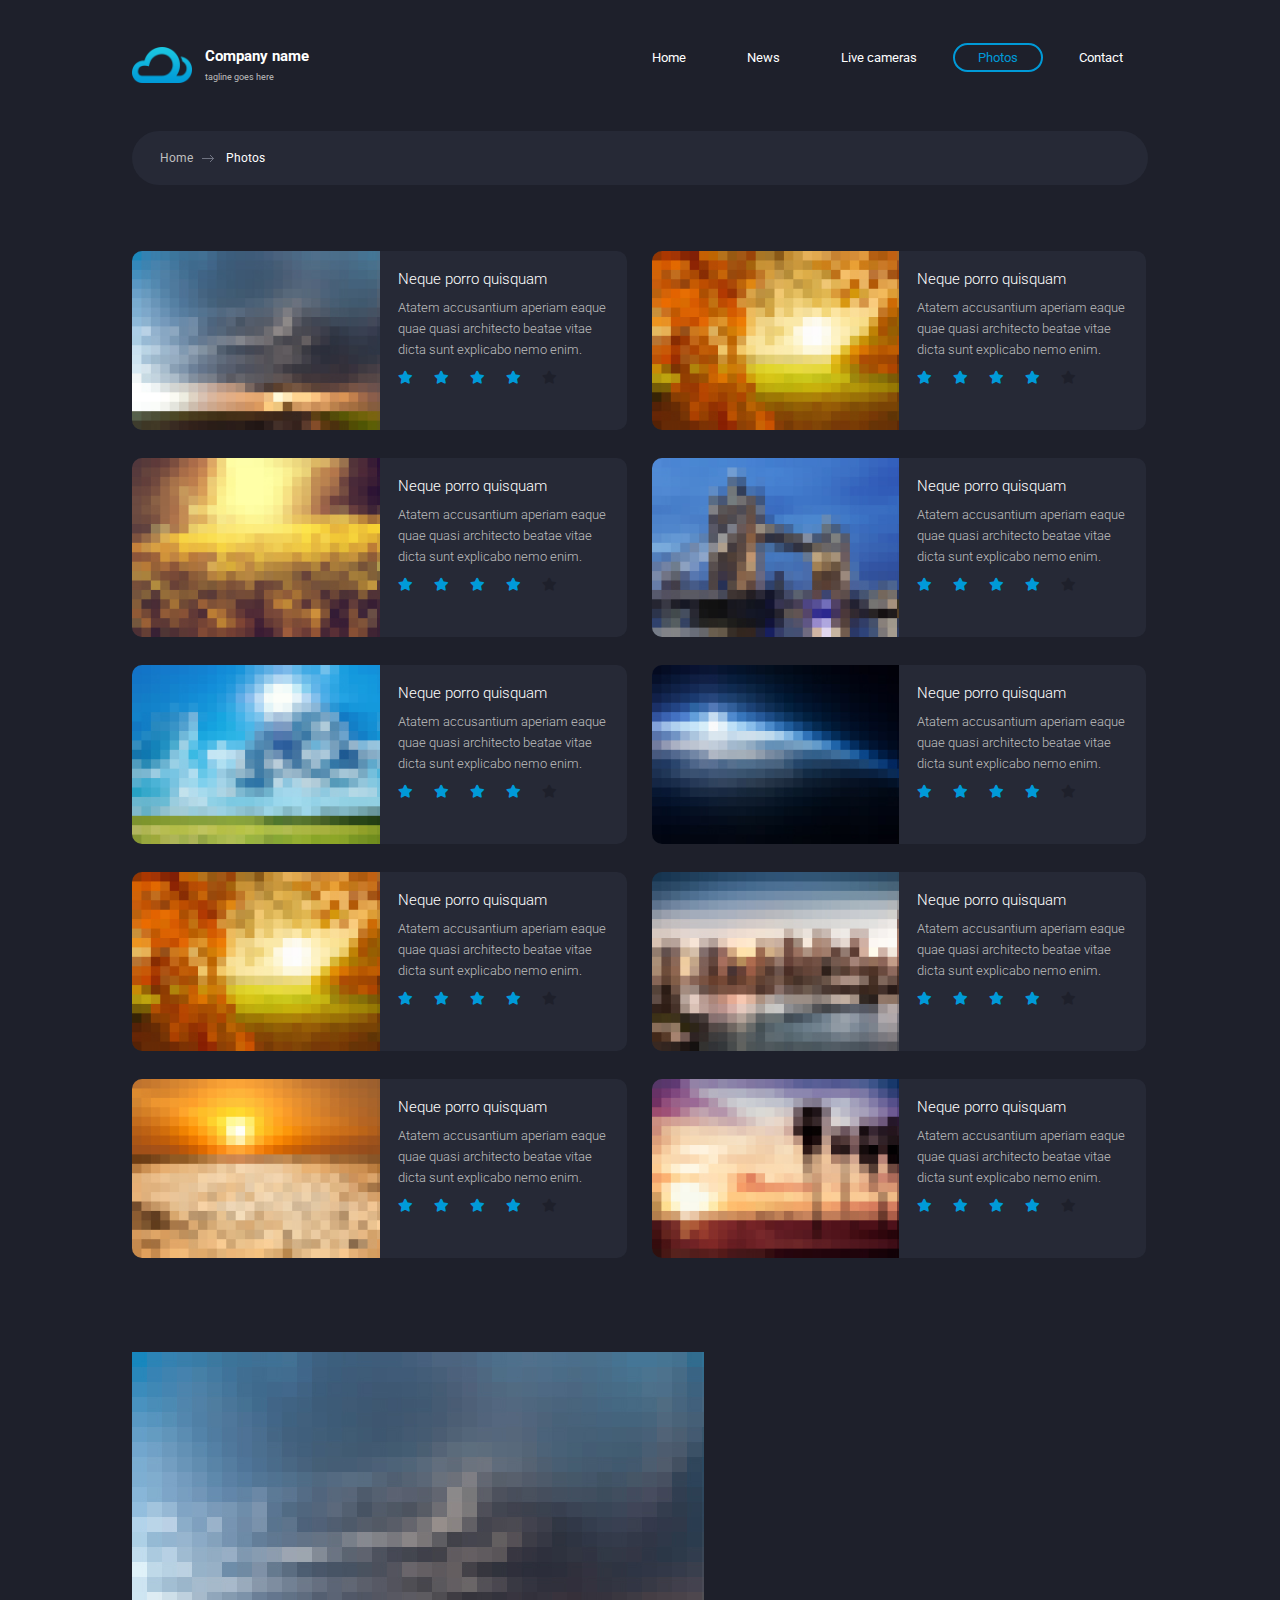
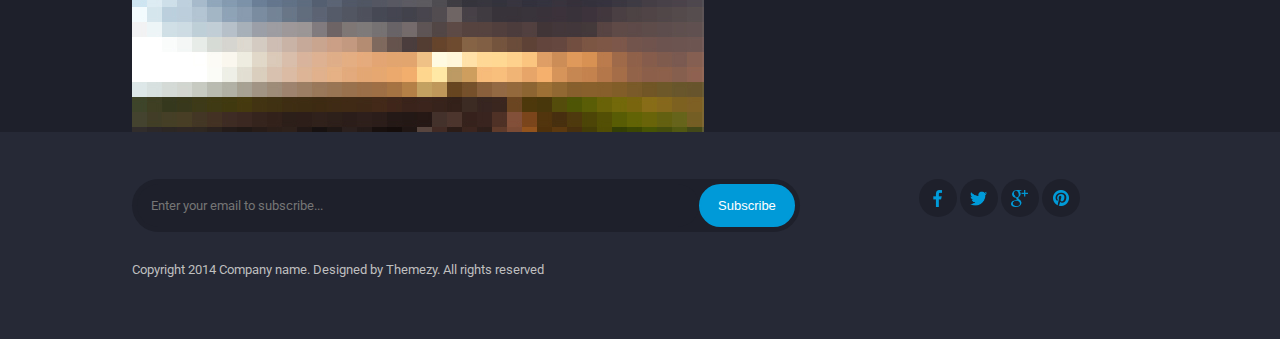
==== commit a43eec23: "add modal and class in page.html banner" ====
--- a/photos.html
+++ b/photos.html
@@ -70,71 +70,71 @@
             <div class="photo-cards">
               <ul class="cards">
                 <li class="card">
-                  <div class="photo-container">background image</div>
-                  <article class="card-text">
-                    <h4 class="card-title">neque porro quisquam</h4>
-                    <p class="card-decsription">
-                      atatem accusantium aperiam eaque quae quasi architecto beatae vitae dicta sunt explicabo nemo enim.
-                    </p>
-                    <p class="ratings">
-                      <span class="icon-star">star1</span>
-                      <span class="icon-star">star2</span>
-                      <span class="icon-star">star3</span>
-                      <span class="icon-star">star4</span>
-                      <span class="icon-star">star5</span>
-                    </p>  
-                  </article>
-                </li>
-                <li class="card">
-                  <div class="photo-container">background image</div>
-                  <article class="card-text">
-                    <h4 class="card-title">neque porro quisquam</h4>
-                    <p class="card-decsription">
-                      atatem accusantium aperiam eaque quae quasi architecto beatae vitae dicta sunt explicabo nemo enim.
-                    </p>
-                    <p class="ratings">
-                      <span class="icon-star">star1</span>
-                      <span class="icon-star">star2</span>
-                      <span class="icon-star">star3</span>
-                      <span class="icon-star">star4</span>
-                      <span class="icon-star">star5</span>
-                    </p>  
-                  </article>
-                </li>
-                <li class="card">
-                  <div class="photo-container">background image</div>
-                  <article class="card-text">
-                    <h4 class="card-title">neque porro quisquam</h4>
-                    <p class="card-decsription">
-                      atatem accusantium aperiam eaque quae quasi architecto beatae vitae dicta sunt explicabo nemo enim.
-                    </p>
-                    <p class="ratings">
-                      <span class="icon-star">star1</span>
-                      <span class="icon-star">star2</span>
-                      <span class="icon-star">star3</span>
-                      <span class="icon-star">star4</span>
-                      <span class="icon-star">star5</span>
-                    </p>  
-                  </article>
-                </li>
-                <li class="card">
-                  <div class="photo-container">background image</div>
-                  <article class="card-text">
-                    <h4 class="card-title">neque porro quisquam</h4>
-                    <p class="card-decsription">
-                      atatem accusantium aperiam eaque quae quasi architecto beatae vitae dicta sunt explicabo nemo enim.
-                    </p>
-                    <p class="ratings">
-                      <span class="icon-star">star1</span>
-                      <span class="icon-star">star2</span>
-                      <span class="icon-star">star3</span>
-                      <span class="icon-star">star4</span>
-                      <span class="icon-star">star5</span>
-                    </p>  
-                  </article>
-                </li>
-                <li class="card">
-                  <div class="photo-container">background image</div>
+                  <div class="photo-container image-1">background image</div>
+                  <article class="card-text">
+                    <h4 class="card-title">neque porro quisquam</h4>
+                    <p class="card-decsription">
+                      atatem accusantium aperiam eaque quae quasi architecto beatae vitae dicta sunt explicabo nemo enim.
+                    </p>
+                    <p class="ratings">
+                      <span class="icon-star">star1</span>
+                      <span class="icon-star">star2</span>
+                      <span class="icon-star">star3</span>
+                      <span class="icon-star">star4</span>
+                      <span class="icon-star">star5</span>
+                    </p>  
+                  </article>
+                </li>
+                <li class="card">
+                  <div class="photo-container image-2">background image</div>
+                  <article class="card-text">
+                    <h4 class="card-title">neque porro quisquam</h4>
+                    <p class="card-decsription">
+                      atatem accusantium aperiam eaque quae quasi architecto beatae vitae dicta sunt explicabo nemo enim.
+                    </p>
+                    <p class="ratings">
+                      <span class="icon-star">star1</span>
+                      <span class="icon-star">star2</span>
+                      <span class="icon-star">star3</span>
+                      <span class="icon-star">star4</span>
+                      <span class="icon-star">star5</span>
+                    </p>  
+                  </article>
+                </li>
+                <li class="card">
+                  <div class="photo-container image-3">background image</div>
+                  <article class="card-text">
+                    <h4 class="card-title">neque porro quisquam</h4>
+                    <p class="card-decsription">
+                      atatem accusantium aperiam eaque quae quasi architecto beatae vitae dicta sunt explicabo nemo enim.
+                    </p>
+                    <p class="ratings">
+                      <span class="icon-star">star1</span>
+                      <span class="icon-star">star2</span>
+                      <span class="icon-star">star3</span>
+                      <span class="icon-star">star4</span>
+                      <span class="icon-star">star5</span>
+                    </p>  
+                  </article>
+                </li>
+                <li class="card">
+                  <div class="photo-container image-4">background image</div>
+                  <article class="card-text">
+                    <h4 class="card-title">neque porro quisquam</h4>
+                    <p class="card-decsription">
+                      atatem accusantium aperiam eaque quae quasi architecto beatae vitae dicta sunt explicabo nemo enim.
+                    </p>
+                    <p class="ratings">
+                      <span class="icon-star">star1</span>
+                      <span class="icon-star">star2</span>
+                      <span class="icon-star">star3</span>
+                      <span class="icon-star">star4</span>
+                      <span class="icon-star">star5</span>
+                    </p>  
+                  </article>
+                </li>
+                <li class="card">
+                  <div class="photo-container image-5">background image</div>
                   <article class="card-text">
                     <h4 class="card-title">neque porro quisquam</h4>
                     <p class="card-decsription">
@@ -152,71 +152,71 @@
               </ul>
               <ul class="cards">
                 <li class="card">
-                  <div class="photo-container">background image</div>
-                  <article class="card-text">
-                    <h4 class="card-title">neque porro quisquam</h4>
-                    <p class="card-decsription">
-                      atatem accusantium aperiam eaque quae quasi architecto beatae vitae dicta sunt explicabo nemo enim.
-                    </p>
-                    <p class="ratings">
-                      <span class="icon-star">star1</span>
-                      <span class="icon-star">star2</span>
-                      <span class="icon-star">star3</span>
-                      <span class="icon-star">star4</span>
-                      <span class="icon-star">star5</span>
-                    </p>  
-                  </article>
-                </li>
-                <li class="card">
-                  <div class="photo-container">background image</div>
-                  <article class="card-text">
-                    <h4 class="card-title">neque porro quisquam</h4>
-                    <p class="card-decsription">
-                      atatem accusantium aperiam eaque quae quasi architecto beatae vitae dicta sunt explicabo nemo enim.
-                    </p>
-                    <p class="ratings">
-                      <span class="icon-star">star1</span>
-                      <span class="icon-star">star2</span>
-                      <span class="icon-star">star3</span>
-                      <span class="icon-star">star4</span>
-                      <span class="icon-star">star5</span>
-                    </p>  
-                  </article>
-                </li>
-                <li class="card">
-                  <div class="photo-container">background image</div>
-                  <article class="card-text">
-                    <h4 class="card-title">neque porro quisquam</h4>
-                    <p class="card-decsription">
-                      atatem accusantium aperiam eaque quae quasi architecto beatae vitae dicta sunt explicabo nemo enim.
-                    </p>
-                    <p class="ratings">
-                      <span class="icon-star">star1</span>
-                      <span class="icon-star">star2</span>
-                      <span class="icon-star">star3</span>
-                      <span class="icon-star">star4</span>
-                      <span class="icon-star">star5</span>
-                    </p>  
-                  </article>
-                </li>
-                <li class="card">
-                  <div class="photo-container">background image</div>
-                  <article class="card-text">
-                    <h4 class="card-title">neque porro quisquam</h4>
-                    <p class="card-decsription">
-                      atatem accusantium aperiam eaque quae quasi architecto beatae vitae dicta sunt explicabo nemo enim.
-                    </p>
-                    <p class="ratings">
-                      <span class="icon-star">star1</span>
-                      <span class="icon-star">star2</span>
-                      <span class="icon-star">star3</span>
-                      <span class="icon-star">star4</span>
-                      <span class="icon-star">star5</span>
-                    </p>  
-                  </article>
-                </li>
-                <li class="card">
-                  <div class="photo-container">background image</div>
+                  <div class="photo-container image-4">background image</div>
+                  <article class="card-text">
+                    <h4 class="card-title">neque porro quisquam</h4>
+                    <p class="card-decsription">
+                      atatem accusantium aperiam eaque quae quasi architecto beatae vitae dicta sunt explicabo nemo enim.
+                    </p>
+                    <p class="ratings">
+                      <span class="icon-star">star1</span>
+                      <span class="icon-star">star2</span>
+                      <span class="icon-star">star3</span>
+                      <span class="icon-star">star4</span>
+                      <span class="icon-star">star5</span>
+                    </p>  
+                  </article>
+                </li>
+                <li class="card">
+                  <div class="photo-container image-7">background image</div>
+                  <article class="card-text">
+                    <h4 class="card-title">neque porro quisquam</h4>
+                    <p class="card-decsription">
+                      atatem accusantium aperiam eaque quae quasi architecto beatae vitae dicta sunt explicabo nemo enim.
+                    </p>
+                    <p class="ratings">
+                      <span class="icon-star">star1</span>
+                      <span class="icon-star">star2</span>
+                      <span class="icon-star">star3</span>
+                      <span class="icon-star">star4</span>
+                      <span class="icon-star">star5</span>
+                    </p>  
+                  </article>
+                </li>
+                <li class="card">
+                  <div class="photo-container image-8">background image</div>
+                  <article class="card-text">
+                    <h4 class="card-title">neque porro quisquam</h4>
+                    <p class="card-decsription">
+                      atatem accusantium aperiam eaque quae quasi architecto beatae vitae dicta sunt explicabo nemo enim.
+                    </p>
+                    <p class="ratings">
+                      <span class="icon-star">star1</span>
+                      <span class="icon-star">star2</span>
+                      <span class="icon-star">star3</span>
+                      <span class="icon-star">star4</span>
+                      <span class="icon-star">star5</span>
+                    </p>  
+                  </article>
+                </li>
+                <li class="card">
+                  <div class="photo-container image-9">background image</div>
+                  <article class="card-text">
+                    <h4 class="card-title">neque porro quisquam</h4>
+                    <p class="card-decsription">
+                      atatem accusantium aperiam eaque quae quasi architecto beatae vitae dicta sunt explicabo nemo enim.
+                    </p>
+                    <p class="ratings">
+                      <span class="icon-star">star1</span>
+                      <span class="icon-star">star2</span>
+                      <span class="icon-star">star3</span>
+                      <span class="icon-star">star4</span>
+                      <span class="icon-star">star5</span>
+                    </p>  
+                  </article>
+                </li>
+                <li class="card">
+                  <div class="photo-container image-10">background image</div>
                   <article class="card-text">
                     <h4 class="card-title">neque porro quisquam</h4>
                     <p class="card-decsription">
@@ -233,9 +233,21 @@
                 </li>
               </ul>
             </div>
+            <!-- Modal content -->
+            <div class="modal">
+              <ul class="modal-content">
+                <li>
+                  <figure class="modal-image-container">
+                    <img src="./assets/images/photo-1@2x.jpg" class="modal-image" alt="modal image">
+                  </figure>
+                </li>
+                <span class="close"></span>
+              </ul>
+            </div>
+            <!-- / Modal content -->
           </div>
         </div>
-        <!-- Banner section ends here -->
+        <!-- feature-analysis-photos section ends here -->
       </main>
       <!--Main section ends-->
 
@@ -245,7 +257,7 @@
           <div class="mail-and-icons">
             <form class="email-form">
               <div class="form-inputs">
-                <input type="email" class="input-field" placeholder="Enter your email to subscribe..." />
+                <input type="email" class="input-field email" placeholder="Enter your email to subscribe..." />
                 <input type="submit" class="btn subscribe" name="subscribe" value="subscribe" />
               </div>
             </form>
--- a/assets/css/style.css
+++ b/assets/css/style.css
@@ -199,6 +199,8 @@
   transition: .3s ease;
 }
 
+.btn:focus { outline: none; }
+
 .headline {
   margin-bottom: 19px;
   color: var(--headline-text-color);
@@ -800,13 +802,28 @@
   background-color: var(--secondary-bg-color);
 }
 
-footer .wrapper { padding: 47px 0px 62px; }
+footer .wrapper { 
+  padding: 47px 0px 62px; 
+  position: relative;
+}
 
 .mail-and-icons { 
   margin-bottom: 30px;
   display: -webkit-box;
   display: -ms-flexbox;
   display: flex; 
+}
+
+/*----- Footer mail form starts here -----*/
+
+.email-response {
+  padding: 0 20px;
+  position: absolute;
+  top: 24px;
+  left: 0;
+  color: var(--headline-text-color);
+  font-size: 14px;
+  font-weight: 400;
 }
 
 .email-form { 
@@ -947,7 +964,7 @@
   /*----- Header starts here -----*/
 
   header .wrapper { 
-    padding: 43px 0 47px;
+    padding: 43px 0 45px;
     position: relative;
     -webkit-box-orient: vertical;
     -webkit-box-direction: normal;
@@ -1219,6 +1236,12 @@
   .email-form { padding-right: 0; }
   .mail-and-icons { margin-bottom: 0; }
 
+  .email-response {
+    padding: 0;
+    top: 18px;
+    font-size: 12px;
+  }
+
   .icon-link {
     width: 33px;
     height: 33px;
